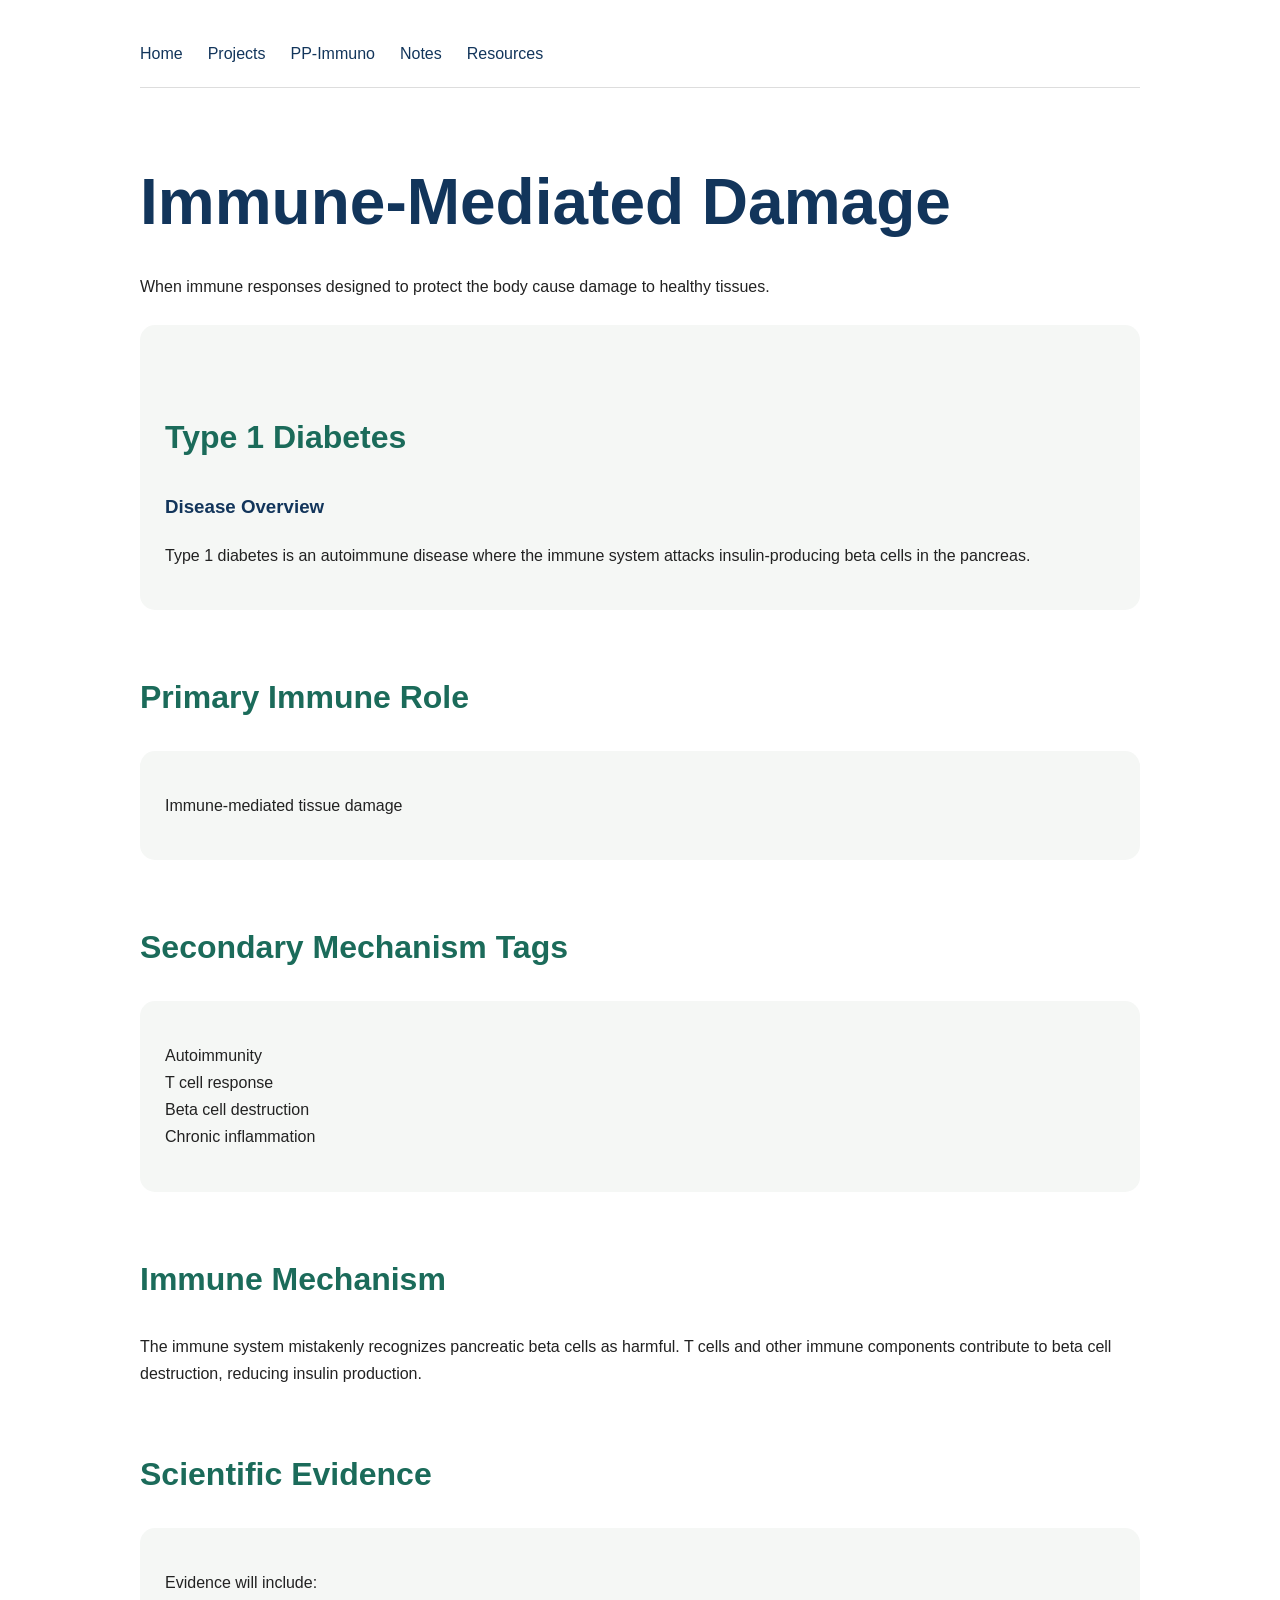
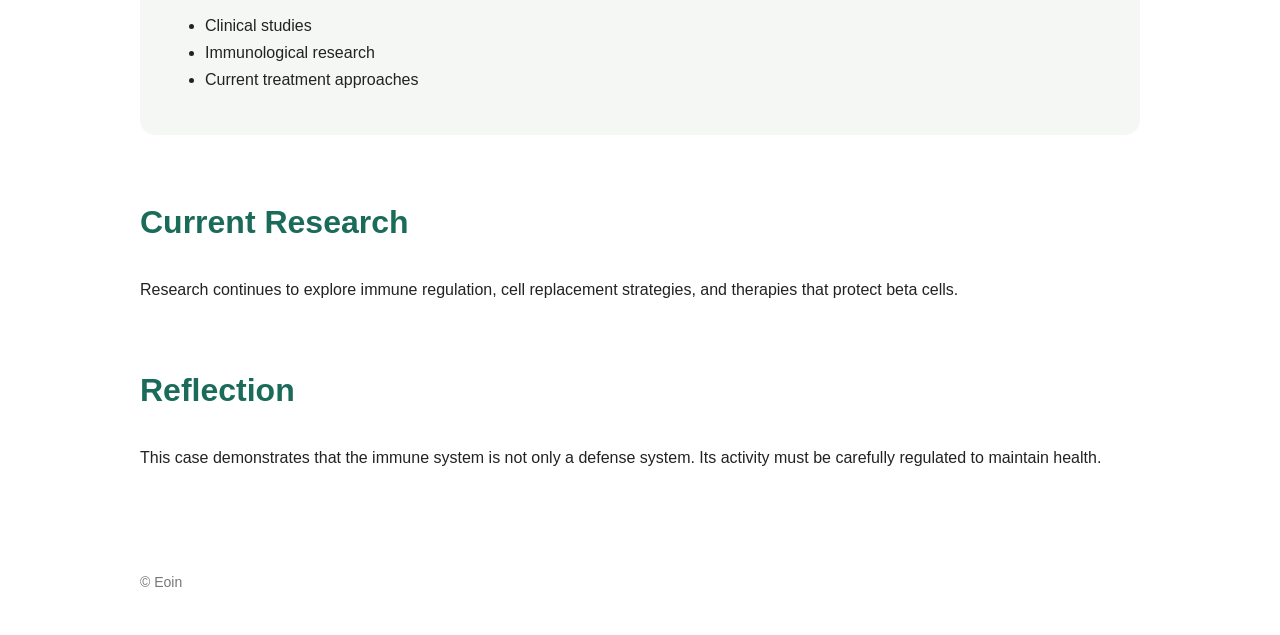
==== immune-damage.html @ 8d21d5ad "Create immune-damage.html" ====
<!DOCTYPE html>

<html lang="en">

<head>

<meta charset="UTF-8">

<title>Immune-Mediated Damage | PP-Immuno</title>

<link rel="stylesheet" href="style.css">

</head>


<body>


<nav>

<a href="index.html">Home</a>
<a href="projects.html">Projects</a>
<a href="pp-immuno.html">PP-Immuno</a>
<a href="notes.html">Notes</a>
<a href="resources.html">Resources</a>

</nav>



<h1>
Immune-Mediated Damage
</h1>


<p>
When immune responses designed to protect the body
cause damage to healthy tissues.
</p>



<div class="card">


<h2>
Type 1 Diabetes
</h2>


<h3>
Disease Overview
</h3>


<p>

Type 1 diabetes is an autoimmune disease where
the immune system attacks insulin-producing
beta cells in the pancreas.

</p>


</div>



<h2>
Primary Immune Role
</h2>


<div class="card">

<p>

Immune-mediated tissue damage

</p>

</div>




<h2>
Secondary Mechanism Tags
</h2>


<div class="card">

<p>

Autoimmunity<br>
T cell response<br>
Beta cell destruction<br>
Chronic inflammation

</p>

</div>





<h2>
Immune Mechanism</h2>


<p>

The immune system mistakenly recognizes pancreatic
beta cells as harmful. T cells and other immune
components contribute to beta cell destruction,
reducing insulin production.

</p>





<h2>
Scientific Evidence</h2>


<div class="card">

<p>

Evidence will include:

</p>

<ul>

<li>
Clinical studies
</li>

<li>
Immunological research
</li>

<li>
Current treatment approaches
</li>

</ul>


</div>





<h2>
Current Research</h2>


<p>

Research continues to explore immune regulation,
cell replacement strategies, and therapies that
protect beta cells.

</p>





<h2>
Reflection</h2>


<p>

This case demonstrates that the immune system is
not only a defense system. Its activity must be
carefully regulated to maintain health.

</p>



<footer>

© Eoin

</footer>


</body>

</html>
---- style.css ----
/* General */

body {
    font-family: "Helvetica Neue", Arial, sans-serif;
    max-width: 1000px;
    margin: auto;
    padding: 40px;
    line-height: 1.7;
    color: #222;
    background-color: #ffffff;
}


/* Navigation */

nav {
    display: flex;
    gap: 25px;
    border-bottom: 1px solid #ddd;
    padding-bottom: 20px;
    margin-bottom: 60px;
}


nav a {
    text-decoration: none;
    color: #12355B;
    font-size: 16px;
}


nav a:hover {
    color: #1B6B5A;
}


/* Headings */

h1 {
    font-size: 64px;
    color: #12355B;
    margin-bottom: 5px;
}


h2 {
    font-size: 32px;
    color: #1B6B5A;
    margin-top: 60px;
}


h3 {
    color: #12355B;
}


/* Cards */

.card {

    background: #f5f7f5;

    padding: 25px;

    border-radius: 15px;

    margin: 25px 0;

}



/* Buttons */

.button {

    display: inline-block;

    background: #12355B;

    color:white;

    padding:12px 24px;

    border-radius:8px;

    text-decoration:none;

}


.button:hover {

    background:#1B6B5A;

}



/* Footer */

footer {

    margin-top:100px;

    color:#777;

    font-size:14px;

}
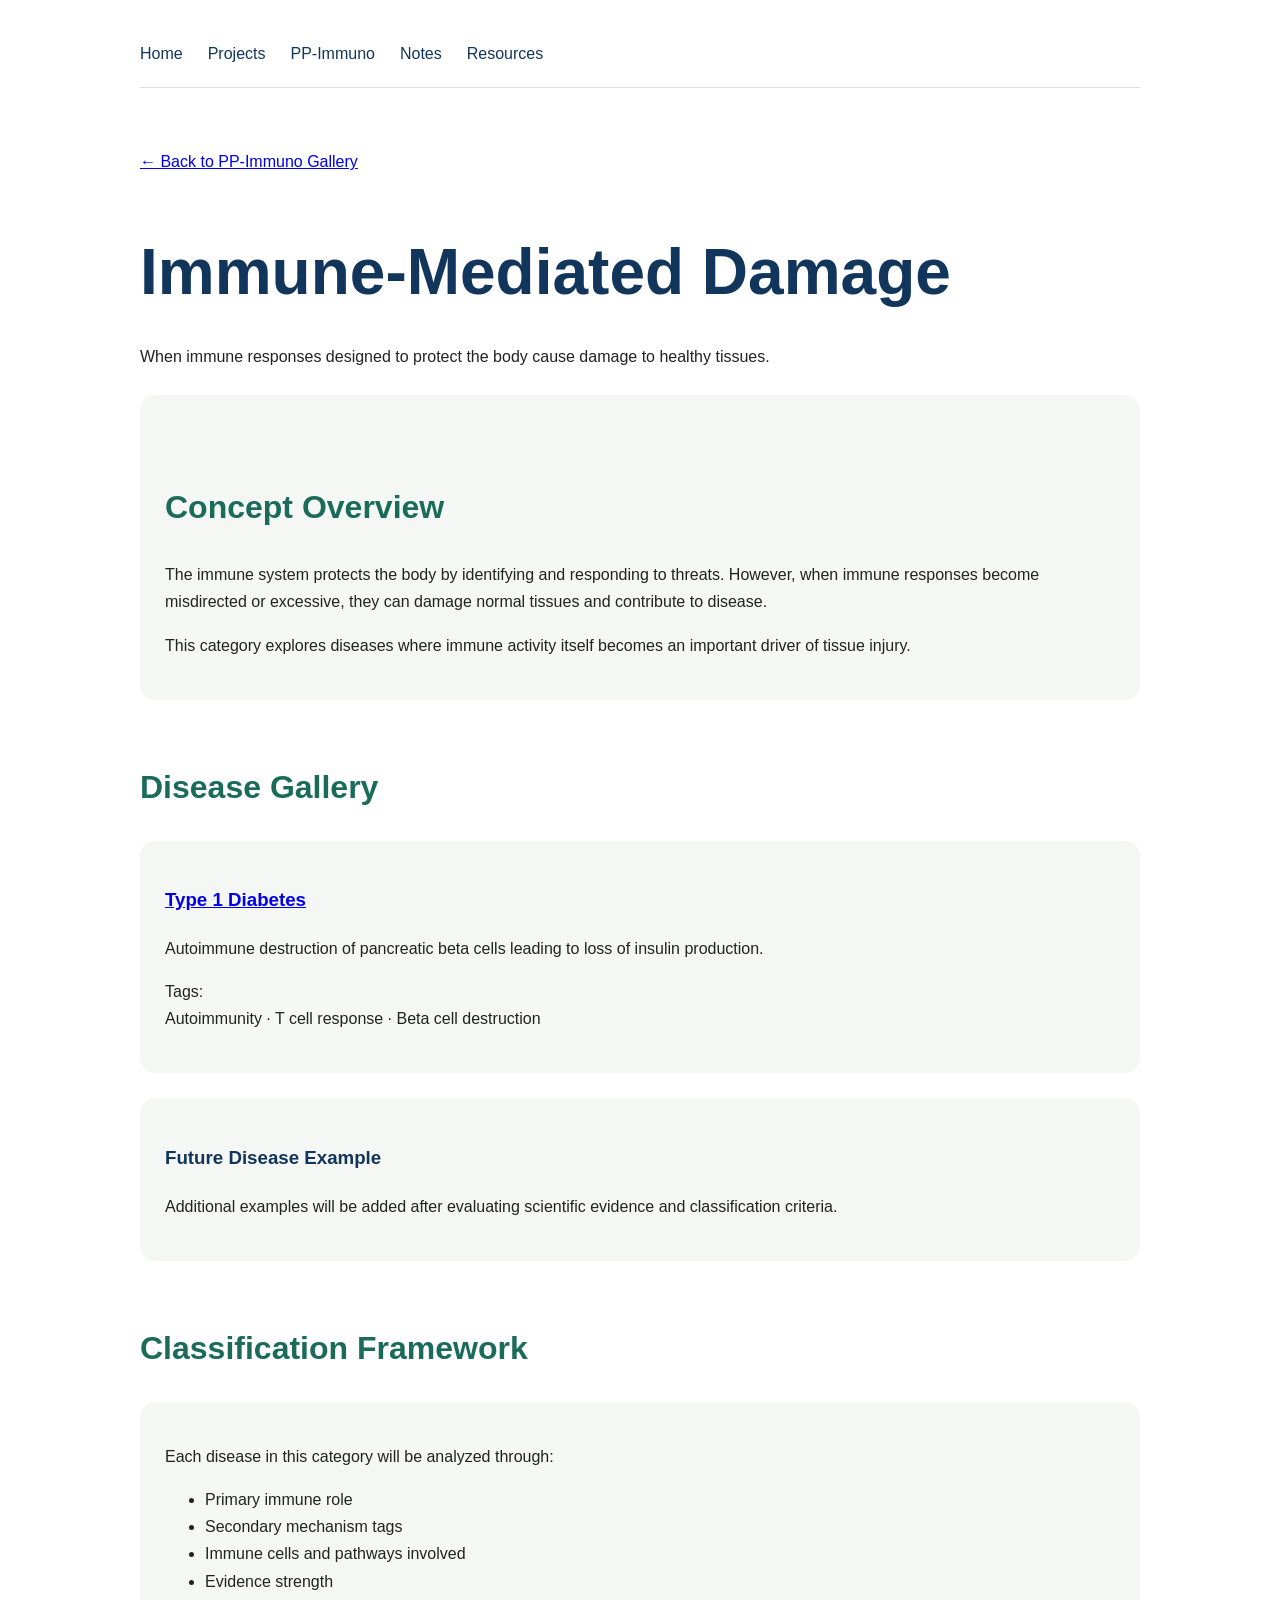
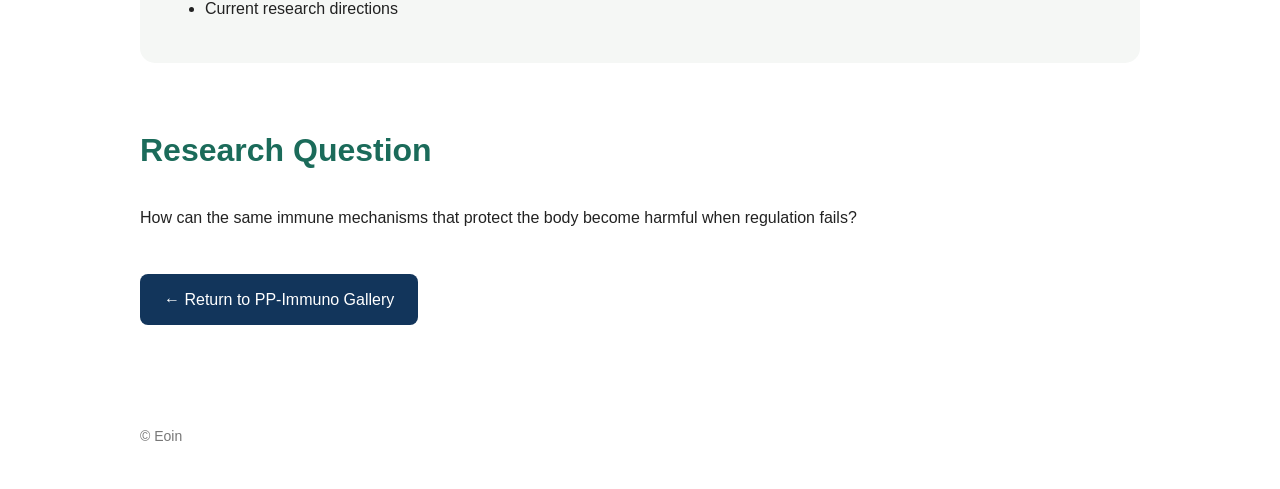
==== commit 27c7b70e: "Update immune-damage.html" ====
--- a/immune-damage.html
+++ b/immune-damage.html
@@ -19,12 +19,22 @@
 <nav>
 
 <a href="index.html">Home</a>
+
 <a href="projects.html">Projects</a>
+
 <a href="pp-immuno.html">PP-Immuno</a>
+
 <a href="notes.html">Notes</a>
+
 <a href="resources.html">Resources</a>
 
 </nav>
+
+
+
+<a href="pp-immuno.html">
+← Back to PP-Immuno Gallery
+</a>
 
 
 
@@ -34,120 +44,159 @@
 
 
 <p>
+
 When immune responses designed to protect the body
 cause damage to healthy tissues.
-</p>
-
-
-
-<div class="card">
-
-
-<h2>
+
+</p>
+
+
+
+
+<div class="card">
+
+<h2>
+Concept Overview
+</h2>
+
+
+<p>
+
+The immune system protects the body by identifying
+and responding to threats. However, when immune
+responses become misdirected or excessive, they can
+damage normal tissues and contribute to disease.
+
+</p>
+
+
+<p>
+
+This category explores diseases where immune activity
+itself becomes an important driver of tissue injury.
+
+</p>
+
+
+</div>
+
+
+
+
+
+
+<h2>
+Disease Gallery
+</h2>
+
+
+
+
+<div class="card">
+
+
+<h3>
+
+<a href="type1-diabetes.html">
+
 Type 1 Diabetes
+
+</a>
+
+</h3>
+
+
+<p>
+
+Autoimmune destruction of pancreatic beta cells
+leading to loss of insulin production.
+
+</p>
+
+
+<p>
+
+Tags:
+
+<br>
+
+Autoimmunity · T cell response · Beta cell destruction
+
+</p>
+
+
+</div>
+
+
+
+
+
+<div class="card">
+
+
+<h3>
+Future Disease Example
+</h3>
+
+
+<p>
+
+Additional examples will be added after evaluating
+scientific evidence and classification criteria.
+
+</p>
+
+
+</div>
+
+
+
+
+
+
+
+<h2>
+Classification Framework
 </h2>
 
 
-<h3>
-Disease Overview
-</h3>
-
-
-<p>
-
-Type 1 diabetes is an autoimmune disease where
-the immune system attacks insulin-producing
-beta cells in the pancreas.
-
-</p>
-
-
-</div>
-
-
-
-<h2>
-Primary Immune Role
-</h2>
-
-
-<div class="card">
-
-<p>
-
-Immune-mediated tissue damage
-
-</p>
-
-</div>
-
-
-
-
-<h2>
-Secondary Mechanism Tags
-</h2>
-
-
-<div class="card">
-
-<p>
-
-Autoimmunity<br>
-T cell response<br>
-Beta cell destruction<br>
-Chronic inflammation
-
-</p>
-
-</div>
-
-
-
-
-
-<h2>
-Immune Mechanism</h2>
-
-
-<p>
-
-The immune system mistakenly recognizes pancreatic
-beta cells as harmful. T cells and other immune
-components contribute to beta cell destruction,
-reducing insulin production.
-
-</p>
-
-
-
-
-
-<h2>
-Scientific Evidence</h2>
-
-
-<div class="card">
-
-<p>
-
-Evidence will include:
-
-</p>
+
+<div class="card">
+
+
+<p>
+
+Each disease in this category will be analyzed through:
+
+</p>
+
 
 <ul>
 
 <li>
-Clinical studies
-</li>
-
-<li>
-Immunological research
-</li>
-
-<li>
-Current treatment approaches
-</li>
+Primary immune role
+</li>
+
+
+<li>
+Secondary mechanism tags
+</li>
+
+
+<li>
+Immune cells and pathways involved
+</li>
+
+
+<li>
+Evidence strength
+</li>
+
+
+<li>
+Current research directions
+</li>
+
 
 </ul>
 
@@ -158,33 +207,31 @@
 
 
 
-<h2>
-Current Research</h2>
-
-
-<p>
-
-Research continues to explore immune regulation,
-cell replacement strategies, and therapies that
-protect beta cells.
-
-</p>
-
-
-
-
-
-<h2>
-Reflection</h2>
-
-
-<p>
-
-This case demonstrates that the immune system is
-not only a defense system. Its activity must be
-carefully regulated to maintain health.
-
-</p>
+
+
+<h2>
+Research Question</h2>
+
+
+<p>
+
+How can the same immune mechanisms that protect
+the body become harmful when regulation fails?
+
+</p>
+
+
+
+
+
+<br>
+
+
+<a class="button" href="pp-immuno.html">
+
+← Return to PP-Immuno Gallery
+
+</a>
 
 
 
@@ -195,6 +242,8 @@
 </footer>
 
 
+
 </body>
 
+
 </html>
